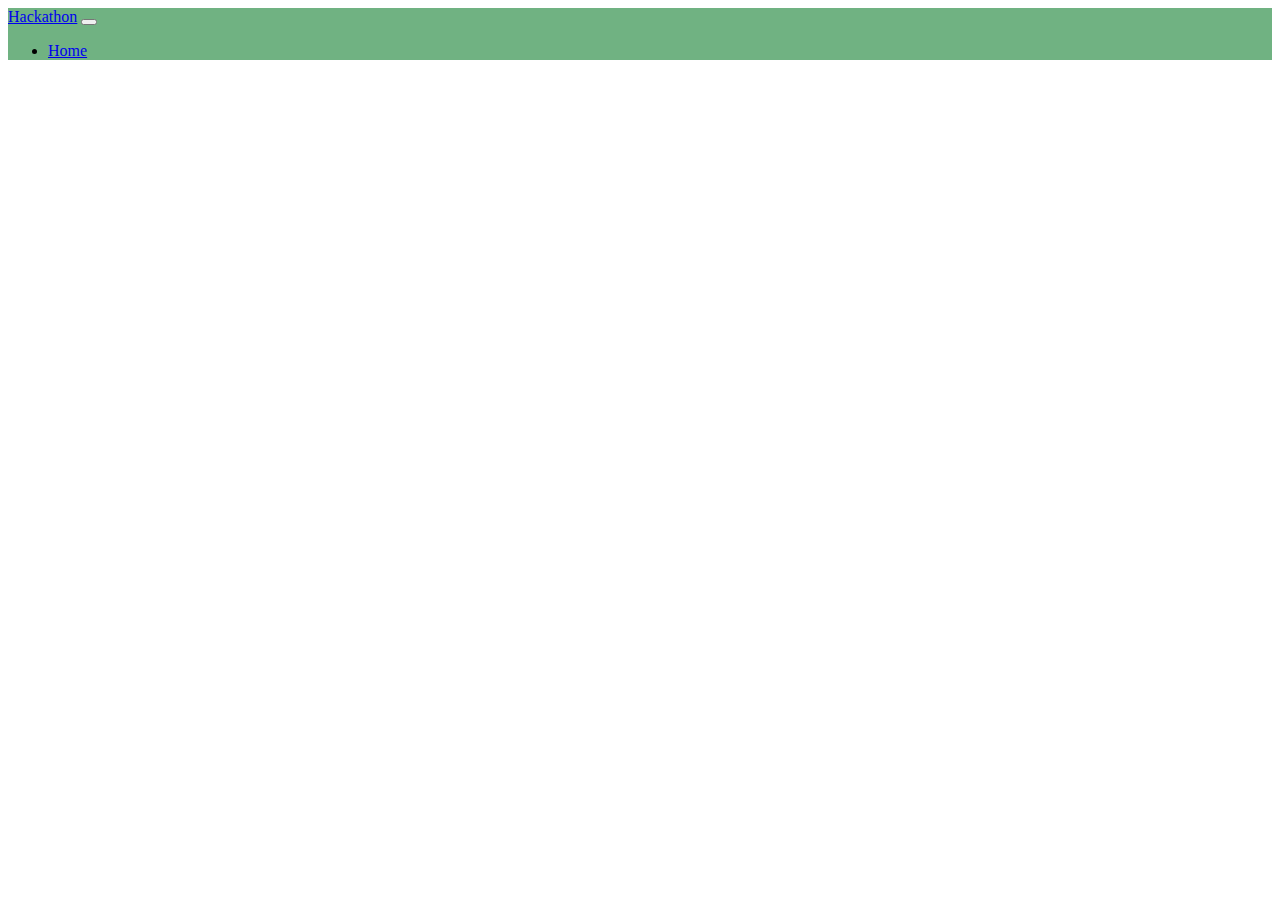
==== index.html @ 4a816f29 "first commit" ====
<!DOCTYPE html>
<html lang="en">
<head>
  <meta charset="UTF-8">
  <meta http-equiv="X-UA-Compatible" content="IE=edge">
  <meta name="viewport" content="width=device-width, initial-scale=1.0">
  <title>Hackathon</title>
  <link href="https://cdn.jsdelivr.net/npm/bootstrap@5.2.0-beta1/dist/css/bootstrap.min.css" rel="stylesheet" integrity="sha384-0evHe/X+R7YkIZDRvuzKMRqM+OrBnVFBL6DOitfPri4tjfHxaWutUpFmBp4vmVor" crossorigin="anonymous">
  <script src="https://cdn.jsdelivr.net/npm/bootstrap@5.2.0-beta1/dist/js/bootstrap.bundle.min.js" integrity="sha384-pprn3073KE6tl6bjs2QrFaJGz5/SUsLqktiwsUTF55Jfv3qYSDhgCecCxMW52nD2" crossorigin="anonymous"></script>

  <style>
    .navbar {
      background-color: #70B282 !important;
      
    }
  </style>
</head>
<body>

  <nav class="navbar navbar-expand-lg navbar-dark bg-primary">
    <div class="container-fluid">
      <a class="navbar-brand" href="#">Hackathon</a>

      <button class="navbar-toggler" type="button" data-bs-toggle="collapse" data-bs-target="#navbarSupportedContent" aria-controls="navbarSupportedContent" aria-expanded="false" aria-label="Toggle navigation">
        <span class="navbar-toggler-icon"></span>
      </button>

      <div class="collapse navbar-collapse" id="navbarSupportedContent">
        <ul class="navbar-nav me-auto mb-2 mb-lg-0">
          <li class="nav-item">
            <a class="nav-link active" aria-current="page" href="#">Home</a>
          </li>
        </ul>
      </div>
    </div>
  </nav>

  
</body>
</html>
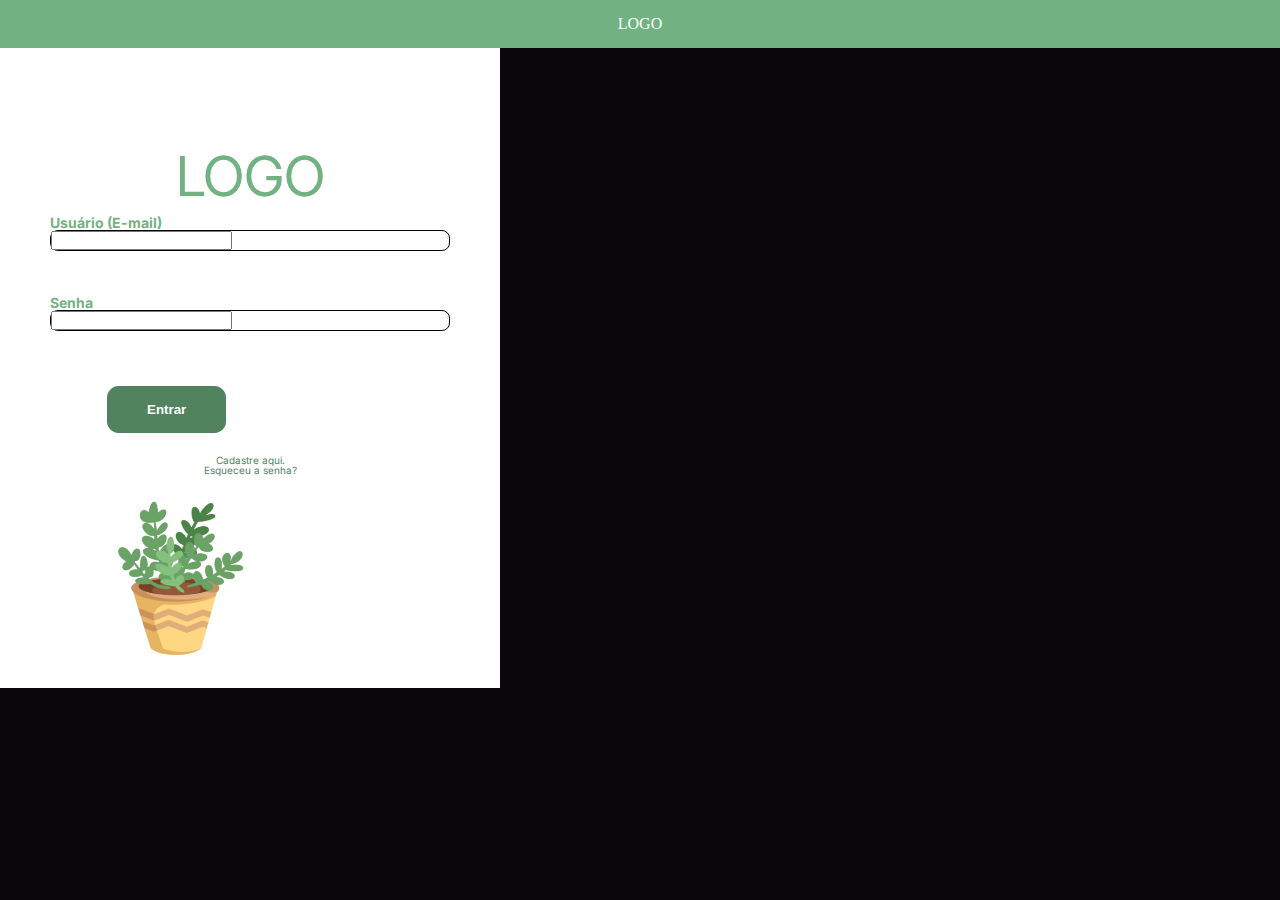
==== commit 8f1314f1: "initial page" ====
--- a/index.html
+++ b/index.html
@@ -4,7 +4,18 @@
   <meta charset="UTF-8">
   <meta http-equiv="X-UA-Compatible" content="IE=edge">
   <meta name="viewport" content="width=device-width, initial-scale=1.0">
+
+  
+  <link rel="stylesheet" href="styles/base.css"> 
+  <link rel="stylesheet" href="styles/reset.css"> 
+  <link rel="stylesheet" href="styles/variables.css"> 
+
+  <link rel="stylesheet" href="styles/layout/paginaInicial.css"> 
+
   <title>Hackathon</title>
+  
+
+
   <link href="https://cdn.jsdelivr.net/npm/bootstrap@5.2.0-beta1/dist/css/bootstrap.min.css" rel="stylesheet" integrity="sha384-0evHe/X+R7YkIZDRvuzKMRqM+OrBnVFBL6DOitfPri4tjfHxaWutUpFmBp4vmVor" crossorigin="anonymous">
   <script src="https://cdn.jsdelivr.net/npm/bootstrap@5.2.0-beta1/dist/js/bootstrap.bundle.min.js" integrity="sha384-pprn3073KE6tl6bjs2QrFaJGz5/SUsLqktiwsUTF55Jfv3qYSDhgCecCxMW52nD2" crossorigin="anonymous"></script>
 
@@ -17,6 +28,19 @@
 </head>
 <body>
 
+  <header class="header">
+    <!-- <div>
+      <img src="./img/IconMenu.png" alt="Menu">
+    </div> -->
+    <div>
+      <h1>LOGO</h1>
+    </div>
+    <!-- <div>
+      <img src="./img/user.png" alt="usuario">
+    </div> -->
+  </header>
+
+<!-- <header class="header">
   <nav class="navbar navbar-expand-lg navbar-dark bg-primary">
     <div class="container-fluid">
       <a class="navbar-brand" href="#">Hackathon</a>
@@ -34,7 +58,44 @@
       </div>
     </div>
   </nav>
+</header> -->
 
+<div class="container">
+
+  <h1 class="title">LOGO</h1>
+
+  <section class="form">
+    <div class="form">
+        <div class="form__box">
+          <label class="form__title" for="phone"><b>Usuário (E-mail)</b></label> <br/>
+        <div class="form__input">
+          <input type="email" class="form-control" id="floatingInput">   
+        </div>           
+        </div>
+      <div class="form__box">
+        <label class="form__title" for="textarea"><b>Senha</b></label><br/>
+        <div class="form__input">
+        <input type="password" class="form-control" id="floatingPassword">
+      </div> 
+    </div>
+
+    <button class="button button__paginaInicial">Entrar</button>
+
+    <p class="form__text">Cadastre aqui.</p>
+    <p class="form__text">Esqueceu a senha?</p>
+
+    <img class="image__planta" src="images/planta.png"
+        />
+
+      <!-- <label class="form__title" for="phone"><b>Usuário</b></label> <br/>
+        <input type="email" class="form-control" id="floatingInput">
+     
+        <label class="form__title" for="textarea"><b>Senha</b></label><br/>
+        <input type="password" class="form-control" id="floatingPassword"> -->
+    </div>    
+</section>
+
+</div>
   
 </body>
 </html>--- a/styles/base.css
+++ b/styles/base.css
@@ -0,0 +1,9 @@
+body {
+    font-family: var(--font-family-primary);
+    font-size: var(--font-size-default);
+    background-color: var(--color-black);
+}
+
+* {
+    box-sizing: border-box;
+}--- a/styles/variables.css
+++ b/styles/variables.css
@@ -0,0 +1,18 @@
+:root {
+    --color-red: #f41b3b;
+    --color-green: #70B282;
+    --color-blue: #1884f7;
+    --color-yellow: #f9cc0d;
+    --color-white: #fff;
+    --color-black: #0a070b;
+    --color-gray: #4f4e50;
+    --color-darken-gray: #363536;
+    --color-light-gray: #807e81;
+
+    --font-family-questrial: 'Questrial', sans-serif;
+    --font-size-default: 16px;
+    --border-radius-default:3px;
+
+    --color-primary: var(--color-red);
+    --font-family-primary: var(--font-family-questrial);
+}--- a/styles/layout/paginaInicial.css
+++ b/styles/layout/paginaInicial.css
@@ -0,0 +1,160 @@
+@import url('https://fonts.googleapis.com/css2?family=Inter:wght@400;500;600;700&display=swap');
+
+* {
+    margin: 0px;
+    box-sizing: border-box;
+    padding: 0px;
+  }
+  
+  .container {
+    background-color: #FFFFFF;
+    max-width: 500px;
+    font-family: 'Inter', sans-serif;
+    padding: 1.3rem;
+  
+  }
+
+  .header {
+    color: white;
+    align-items: center;
+    text-align: center;
+    background-color: #70B282;
+    padding: 1rem;
+    justify-content: space-between;
+   }
+  
+  .button {
+    background-color: #51835F;
+    max-width: max-content;
+    padding: 1rem 2.5rem;
+    border-radius: 0.8rem;
+    font-weight: bold;
+    color: white;
+    cursor: pointer;
+    outline: auto;
+    align-items: center;
+    text-align: center;
+  } 
+
+  .button__paginaInicial {
+  
+    color: #fff;
+    align-items: center;
+    text-align: center;
+    margin-left: 55px;
+    margin-top: 20px;
+    margin-bottom: 20px;
+  }
+  .cor-1 {
+    color: #70B282;
+  }
+  .cor-2 {
+    color: #51835F;
+  }
+  .color-3 {
+    color: #FFFFFF;
+  }
+
+
+
+
+.title {
+    color: #70B282;
+    font-size: 55px;
+    text-align: center;
+    margin: auto;
+    margin-top: 80px;
+    font-family: 'Inter';
+}
+
+.form {
+    width: 400px;
+    align-items: center;
+    margin: auto;
+    color: #70B282;
+    font-family: 'Inter';
+}
+
+
+
+.form__box {
+    width: 400px;
+    height: 30px;
+    display: inline-block;
+    margin-left: auto;
+    margin-bottom: 40px;
+    margin-top: 10px;
+    font-family: 'Inter';
+    font-style: normal;
+    align-items: center;
+    
+
+}
+
+.form__title {
+    font-size: 14px;
+    margin-bottom: 10px;
+    margin: auto;
+    text-align: center;
+    font-family: 'Inter';
+    font-weight: bold
+}
+
+.form__input {
+    
+    border: 1.5px solid #000000;
+    outline-style: none;
+    border-radius: 8px;
+
+}
+
+/* .button {
+    width: 100px;
+    background-color:#51835F;
+    border-radius: 5px;
+    border-color: #70B282;
+    color: #fff;
+    align-items: center;
+    margin-left: 75px;
+    margin-top: 20px;
+    margin-bottom: 20px;
+    font-family: 'Inter';
+    
+} */
+
+.form__text {
+    font-size: 10px;
+    text-align: center;
+    margin: auto;
+    font-family: 'Inter';
+    color: #51835F;
+
+}
+
+.image__planta {
+    width: 210px;
+    height: 170px;
+    margin-top: 20px;
+    margin-left: 20px;
+    
+}
+
+
+@media only screen and (max-width:480px) {
+
+    
+
+    .form {
+        width: 250px;
+    }
+
+    .form__title {
+        font-size: 14px;
+    }
+
+    .form__box {
+    width: 250px;   
+    }
+
+    
+}